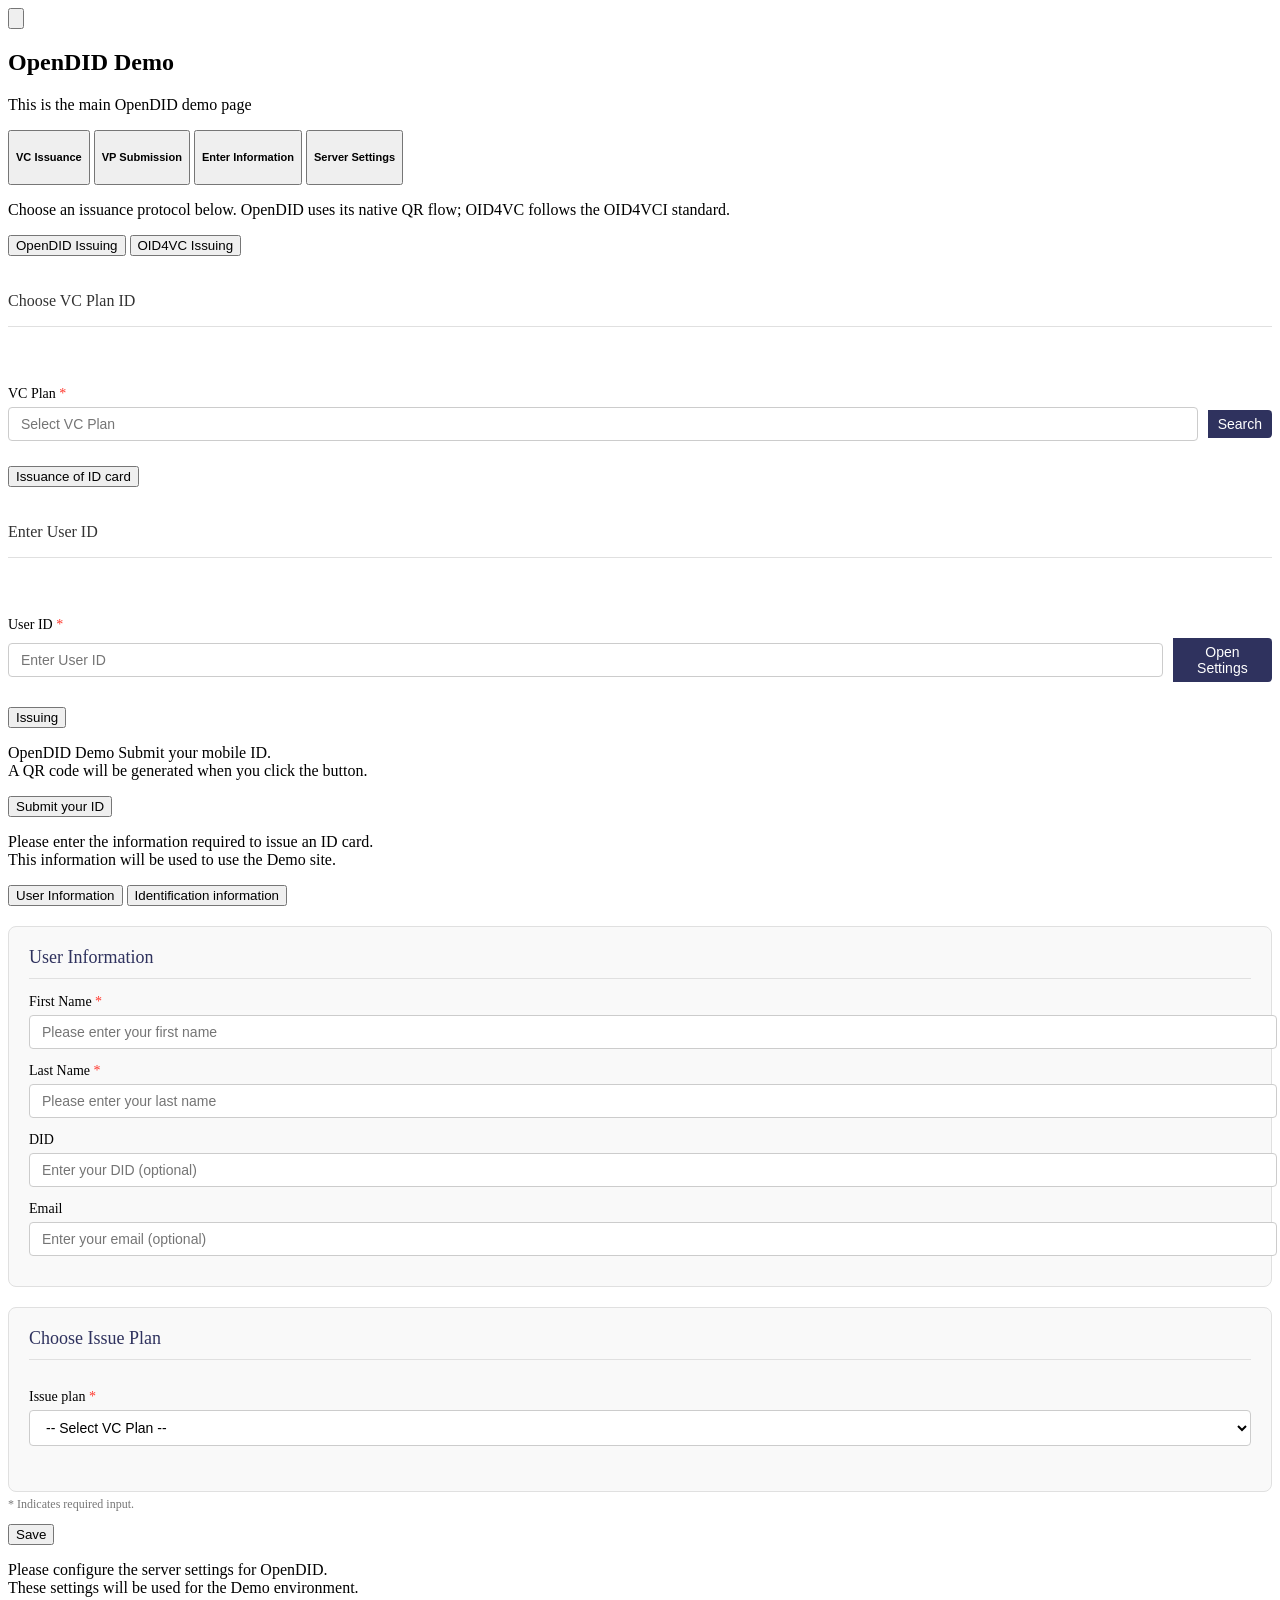
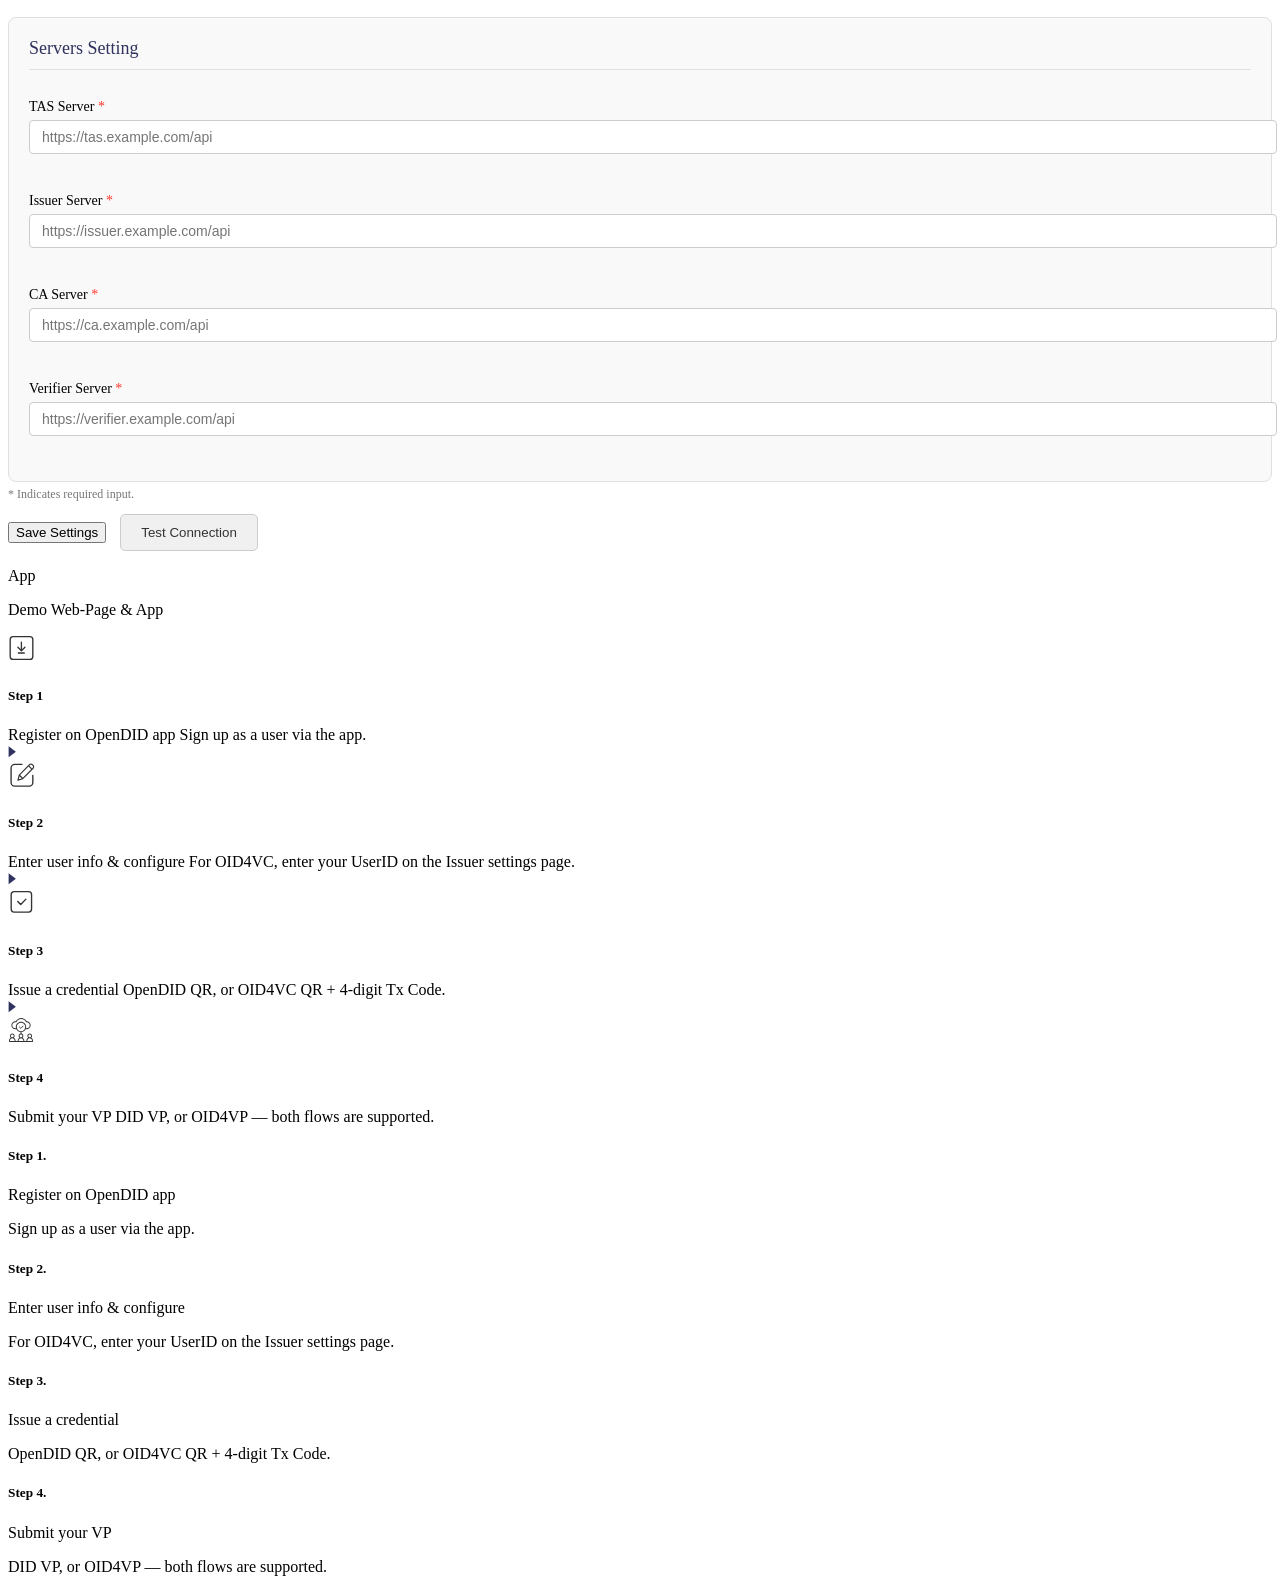
==== source/did-demo-server/src/main/resources/templates/index.html @ 98d8b8f5 "feat: apply OID4VP integration and UI updates on top of v2.0.0 Co-Authored-By: Claude Sonnet 4.6 <no" ====
<!DOCTYPE html>
<html lang="en">
<head>
  <meta charset="UTF-8" />
  <meta http-equiv="X-UA-Compatible" content="IE=edge" />
  <meta name="viewport" content="width=device-width, initial-scale=1.0" />
  <title>OpenDID Demo</title>
  <link rel="stylesheet" href="/styles/reset.css" />
  <link rel="stylesheet" href="/styles/index.css" />
  <style>
    .mt-20 {
      margin-top: 20px;
    }

    /* Style for search button next to input */
    .search-input {
      display: flex;
      width: 100%;
      align-items: center; 
    }

    .search-input input {
      flex-grow: 1;
      border-top-right-radius: 0;
      border-bottom-right-radius: 0;
      margin-right: 5px; 
    }

    .btn-search {
      padding: 6px 10px; 
      background-color: #2F325E;
      color: white;
      border: none;
      border-top-right-radius: 4px;
      border-bottom-right-radius: 4px;
      cursor: pointer;
      font-size: 14px;
      margin-left: 5px; 
      height: 90%; 
      align-self: center; 
    }

    .btn-search:hover {
      background-color: #242645;
    }

    /* Ensure proper display for the select elements */
    select {
      width: 100%;
      padding: 8px 12px;
      border: 1px solid #ccc;
      border-radius: 4px;
      background-color: white;
      font-size: 14px;
    }

    /* Search Popup Styles */
    .search-popup {
      position: fixed;
      top: 0;
      left: 0;
      width: 100%;
      height: 100%;
      background-color: rgba(0, 0, 0, 0.5);
      display: flex;
      justify-content: center;
      align-items: center;
      z-index: 1000;
    }

    .search-popup-content {
      background-color: white;
      padding: 20px;
      border-radius: 8px;
      box-shadow: 0 2px 10px rgba(0, 0, 0, 0.2);
      width: 90%;
      max-width: 400px;
      max-height: 80vh;
      overflow-y: auto;
    }

    .search-popup-content h3 {
      margin-top: 0;
      margin-bottom: 15px;
      color: #2F325E;
      font-size: 18px;
      text-align: center;
    }

    .search-input-container {
      margin-bottom: 15px;
    }

    .search-popup-input {
      width: 100%;
      padding: 8px 12px;
      border: 1px solid #ccc;
      border-radius: 4px;
      font-size: 14px;
    }

    .search-results {
      margin-bottom: 20px;
      max-height: 200px;
      overflow-y: auto;
      border: 1px solid #eee;
      border-radius: 4px;
      padding: 10px;
    }

    .search-option {
      padding: 8px;
      cursor: pointer;
      display: flex;
      align-items: center;
      border-bottom: 1px solid #eee;
    }

    .search-option:last-child {
      border-bottom: none;
    }

    .search-option:hover {
      background-color: #f5f5f5;
    }

    .search-option input[type="radio"] {
      margin-right: 10px;
      width: 14px;
      height: 14px;
      cursor: pointer;
      accent-color: #2F325E;
    }

    .search-option label {
      cursor: pointer;
      font-size: 14px;
      flex: 1;
    }

    .search-popup-buttons {
      display: flex;
      justify-content: flex-end;
      gap: 10px;
    }

    .icon-server {
      background-image: url("data:image/svg+xml,%3Csvg xmlns='http://www.w3.org/2000/svg' viewBox='0 0 24 24' fill='none' stroke='%232F325E' stroke-width='2' stroke-linecap='round' stroke-linejoin='round'%3E%3Crect x='2' y='2' width='20' height='8' rx='2' ry='2'%3E%3C/rect%3E%3Crect x='2' y='14' width='20' height='8' rx='2' ry='2'%3E%3C/rect%3E%3Cline x1='6' y1='6' x2='6.01' y2='6'%3E%3C/line%3E%3Cline x1='6' y1='18' x2='6.01' y2='18'%3E%3C/line%3E%3C/svg%3E");
      background-repeat: no-repeat;
      background-position: center;
      background-size: 60%;
    }

    .btn-secondary {
      background-color: #f0f0f0;
      color: #333;
      border: 1px solid #ccc;
      padding: 10px 20px;
      border-radius: 5px;
      cursor: pointer;
      font-weight: 500;
      transition: background-color 0.3s;
      margin-left: 10px;
    }

    .btn-secondary:hover {
      background-color: #e0e0e0;
    }
    
    /* Loading indicator styles */
    .loading-overlay {
      position: fixed;
      top: 0;
      left: 0;
      width: 100%;
      height: 100%;
      background-color: rgba(255, 255, 255, 0.8);
      display: flex;
      justify-content: center;
      align-items: center;
      z-index: 2000;
    }
    
    .spinner {
      width: 50px;
      height: 50px;
      border: 5px solid #f3f3f3;
      border-top: 5px solid #2F325E;
      border-radius: 50%;
      animation: spin 1s linear infinite;
    }
    
    @keyframes spin {
      0% { transform: rotate(0deg); }
      100% { transform: rotate(360deg); }
    }

    /* 동적 폼 스타일 개선 */
    .credential-form-container {
      border: 1px solid #e0e0e0;
      border-radius: 8px;
      padding: 20px;
      margin-top: 20px;
      background-color: #f9f9f9;
    }

    .credential-section-title {
      font-size: 18px;
      font-weight: 500;
      color: #2F325E;
      margin-bottom: 15px;
      padding-bottom: 10px;
      border-bottom: 1px solid #e0e0e0;
    }

    .identification-form {
      margin-top: 15px;
    }

    .input-group {
      display: flex;
      flex-direction: column;
      gap: 15px;
      margin-bottom: 15px;
    }

    /* 미디어 쿼리 삭제 또는 비활성화 */
    @media screen and (min-width: 768px) {
      /* 이 부분을 제거하거나 아래와 같이 변경 */
      .input-group {
        grid-template-columns: 1fr;  /* 단일 열로 유지 */
      }
    }

    .input {
      margin-bottom: 10px;
    }

    .input p {
      font-size: 14px;
      margin-bottom: 5px;
      font-weight: 500;
    }

    .input input,
    .input select {
      width: 100%;
      padding: 8px 12px;
      border: 1px solid #ccc;
      border-radius: 4px;
      font-size: 14px;
      background-color: white;
    }

    /* Protocol badge */
    .protocol-badge {
      display: inline-block;
      padding: 2px 8px;
      border-radius: 10px;
      font-size: 11px;
      font-weight: 600;
      margin-left: 8px;
      vertical-align: middle;
    }

    .protocol-badge.did-vp {
      background-color: #e8f5e9;
      color: #2e7d32;
    }

    .protocol-badge.oid4vp {
      background-color: #e3f2fd;
      color: #1565c0;
    }

    /* Policy selection modal */
    .policy-modal-overlay {
      position: fixed;
      top: 0; left: 0; right: 0; bottom: 0;
      background: rgba(0,0,0,0.5);
      z-index: 1000;
      display: flex;
      justify-content: center;
      align-items: center;
    }

    .policy-modal {
      background: #fff;
      border-radius: 12px;
      box-shadow: 0 4px 20px rgba(0,0,0,0.12);
      overflow: hidden;
      max-width: 420px;
      width: 90%;
    }

    .policy-modal-header {
      padding: 20px 20px 16px;
      border-bottom: 1px solid #f0f0f0;
    }

    .policy-modal-header h3 {
      font-size: 16px;
      color: #1a1a2e;
      margin: 0;
    }

    .policy-modal-header p {
      font-size: 13px;
      color: #888;
      margin-top: 4px;
    }

    .policy-modal-body {
      padding: 12px 16px;
      max-height: 300px;
      overflow-y: auto;
    }

    .policy-modal-footer {
      padding: 12px 16px;
      border-top: 1px solid #f0f0f0;
      display: flex;
      gap: 8px;
      justify-content: flex-end;
    }

    /* Filter chips */
    .filter-row {
      display: flex;
      gap: 6px;
      margin-bottom: 12px;
      flex-wrap: wrap;
    }

    .filter-chip {
      padding: 4px 12px;
      border-radius: 20px;
      font-size: 12px;
      cursor: pointer;
      border: 1px solid #ddd;
      background: #fff;
      color: #666;
      transition: all 0.15s;
    }

    .filter-chip.active {
      border-color: #2F325E;
      background: #2F325E;
      color: #fff;
    }

    /* Policy item in modal */
    .policy-item {
      display: flex;
      align-items: center;
      gap: 10px;
      padding: 10px 8px;
      border-radius: 6px;
      cursor: pointer;
      transition: background 0.15s;
    }

    .policy-item:hover {
      background: #f7f7f7;
    }

    .policy-item input[type="radio"] {
      accent-color: #2F325E;
      width: 16px;
      height: 16px;
      flex-shrink: 0;
    }

    .policy-item label {
      font-size: 14px;
      color: #333;
      cursor: pointer;
      display: flex;
      align-items: center;
      flex: 1;
    }

    .policy-item .policy-name {
      flex: 1;
    }

    .color-error {
      color: #ff3b30;
    }

    .color-info {
      color: #777;
      font-size: 12px;
      margin-top: 5px;
    }

    /* 레이블과 디바이더 스타일 */
    .label {
      margin-bottom: 15px;
    }

    .label p {
      font-size: 16px;
      font-weight: 500;
      color: #333;
    }

    .divider {
      height: 1px;
      background-color: #e0e0e0;
      margin-top: 5px;
      margin-bottom: 15px;
    }
  </style>
</head>

<body>
<main>
  <section>
    <div class="wrapper">
      <div class="home-title">
        <button class="btn-gnb" onclick="handleReload()">
          <svg xmlns="http://www.w3.org/2000/svg" viewBox="0 0 24 24">
            <title>chevron-left</title>
            <path d="M15.41,16.58L10.83,12L15.41,7.41L14,6L8,12L14,18L15.41,16.58Z" />
          </svg>
        </button>
        <h1 onclick="handleReload()">OpenDID Demo</h1>
        <div id="userGreeting" class="sub-title"></div>
        <p class="sub-title">This is the main OpenDID demo page</p>
      </div>

      <div class="select-list">
        <button class="btn-select" data-ref="VC 발급">
          <div class="img-element icon-vc"></div>
          <h5>VC Issuance</h5>
        </button>
        <button class="btn-select" data-ref="VP 제출">
          <div class="img-element icon-vp"></div>
          <h5>VP Submission</h5>
        </button>
        <button class="btn-select" data-ref="정보입력">
          <div class="img-element icon-info"></div>
          <h5>Enter Information</h5>
        </button>
        <button class="btn-select" data-ref="서버설정">
          <div class="img-element icon-server"></div>
          <h5>Server Settings</h5>
        </button>
      </div>

      <div class="context">
        <!-- VC 발급 섹션 -->
        <div class="context-item" data-ref="VC 발급">
          <p class="vc-intro">
            Choose an issuance protocol below. OpenDID uses its native QR flow;
            OID4VC follows the OID4VCI standard.
          </p>

          <!-- 프로토콜 소탭 -->
          <div class="button-group vc-proto-tabs">
            <button
              type="button"
              class="btn-tab active"
              data-vc-proto="opendid"
              onclick="handleVcProtoSelection('opendid')"
            >
              OpenDID Issuing
            </button>
            <button
              type="button"
              class="btn-tab"
              data-vc-proto="oid4vc"
              onclick="handleVcProtoSelection('oid4vc')"
            >
              OID4VC Issuing
            </button>
          </div>

          <!-- 프로토콜별 절차 요약 (동적) -->
          <div class="proto-steps" id="vcProtoSteps"></div>

          <!-- OpenDID 패널 (기존 발급 흐름 유지) -->
          <div class="vc-proto-panel" data-vc-proto="opendid">
            <div class="input-group mt-20">
              <div class="label">
                <p>Choose VC Plan ID</p>
                <div class="divider"></div>
              </div>
              <div class="input">
                <p>
                  VC Plan
                  <span class="color-error">*</span>
                </p>
                <div class="search-input">
                  <input
                    id="vcPlanIssuance"
                    type="text"
                    placeholder="Select VC Plan"
                    maxlength="100"
                    required
                    readonly
                  />
                  <button class="btn-search" onclick="searchVcPlanIssuance()">Search</button>
                </div>
              </div>
            </div>
            <div class="button-group">
              <button
                id="issueForm"
                class="btn-primary"
                onclick="openVCPopup()"
              >
                Issuance of ID card
              </button>
            </div>
          </div>

          <!-- OID4VC 패널 (신규) -->
          <div class="vc-proto-panel hidden" data-vc-proto="oid4vc">
            <div class="input-group mt-20">
              <div class="label">
                <p>Enter User ID</p>
                <div class="divider"></div>
              </div>
              <div class="input">
                <p>
                  User ID
                  <span class="color-error">*</span>
                </p>
                <div class="search-input">
                  <input
                    id="oid4vcUserId"
                    type="text"
                    placeholder="Enter User ID"
                    maxlength="64"
                    required
                  />
                  <button
                    type="button"
                    class="btn-search"
                    onclick="openOID4VCIssuerSettings()"
                  >
                    Open Settings
                  </button>
                </div>
              </div>
            </div>
            <div class="button-group">
              <button
                type="button"
                id="oid4vcIssueForm"
                class="btn-primary"
                onclick="openOID4VCPopup()"
              >
                Issuing
              </button>
            </div>
          </div>
        </div>
        
        <div class="context-item" data-ref="VP 제출">
          <p>
            OpenDID Demo Submit your mobile ID.<br/>
            A QR code will be generated when you click the button.
          </p>
          <div class="button-group">
            <button class="btn-primary" onclick="openVPPopup()">
              Submit your ID
            </button>
          </div>
        </div>

        <!-- 정보입력 섹션 -->
        <div class="context-item information" data-ref="정보입력">
          <p>
            Please enter the information required to issue an ID card.
            <br class="mobile-only" />
            This information will be used to use the Demo site.
          </p>

          <div class="button-group mobile-only-flex">
            <button
              class="btn-tab active"
              data-ref="사용자정보"
              onclick="handleEnterInfo('사용자정보')"
            >
              User Information
            </button>
            <button
              class="btn-tab"
              data-ref="신분증정보"
              onclick="handleEnterInfo('신분증정보')"
            >
              Identification information
            </button>
          </div>

          <div class="information-field pc-only-flex">
            <div class="credential-form-container">
              <div class="credential-section-title">User Information</div>
              <div class="input">
                <p>
                  First Name
                  <span class="color-error">*</span>
                </p>
                <input
                  id="firstname"
                  type="text"
                  placeholder="Please enter your first name"
                  maxlength="50"
                  required
                />
              </div>
              <div class="input">
                <p>
                  Last Name
                  <span class="color-error">*</span>
                </p>
                <input
                  id="lastname"
                  type="text"
                  placeholder="Please enter your last name"
                  maxlength="50"
                  required
                />
              </div>
              <div class="input">
                <p>DID</p>
                <input
                  id="did"
                  type="text"
                  placeholder="Enter your DID (optional)"
                />
              </div>
              <div class="input">
                <p>Email</p>
                <input
                  id="email"
                  type="text"
                  placeholder="Enter your email (optional)"
                />
              </div>
            </div>
            
            <div class="credential-form-container">
              <div class="credential-section-title">Choose Issue Plan</div>
              <div class="input-group">
                <div class="input">
                  <p>
                    Issue plan
                    <span class="color-error">*</span>
                  </p>
                  <select id="vcSchema" onchange="displayIdentificationForm()">
                    <option value="">-- Select VC Plan --</option>
                  </select>
                </div>
              </div>
            </div>

            
            <div id="credentialSchemaSection" class="credential-form-container" style="display: none;">
            
            </div>

            <div id="credentialDefinitionSection" class="credential-form-container" style="display: none;">
            
            </div>
            
            <p class="color-info">* Indicates required input.</p>
          </div>

          <div class="button-group pc-only-flex">
            <button class="btn-primary" onclick="saveUserInfo()">Save</button>
          </div>
        </div>
        
        <div class="context-item information" data-ref="서버설정">
          <p>
            Please configure the server settings for OpenDID.
            <br class="mobile-only" />
            These settings will be used for the Demo environment.
          </p>

          <div class="information-field pc-only-flex">
            <div class="credential-form-container">
              <div class="credential-section-title">Servers Setting</div>
              <div class="input-group">
                <div class="input">
                  <p>
                    TAS Server
                    <span class="color-error">*</span>
                  </p>
                  <input
                    id="tasServer"
                    type="text"
                    placeholder="https://tas.example.com/api"
                    maxlength="100"
                    required
                  />
                </div>
                <div class="input">
                  <p>
                    Issuer Server
                    <span class="color-error">*</span>
                  </p>
                  <input
                    id="issuerServer"
                    type="text"
                    placeholder="https://issuer.example.com/api"
                    maxlength="100"
                    required
                  />
                </div>
                <div class="input">
                  <p>
                    CA Server
                    <span class="color-error">*</span>
                  </p>
                  <input
                    id="caServer"
                    type="text"
                    placeholder="https://ca.example.com/api"
                    maxlength="100"
                    required
                  />
                </div>
                <div class="input">
                  <p>
                    Verifier Server
                    <span class="color-error">*</span>
                  </p>
                  <input
                    id="verifierServer"
                    type="text"
                    placeholder="https://verifier.example.com/api"
                    maxlength="100"
                    required
                  />
                </div>
              </div>
            </div>
            <p class="color-info">* Indicates required input.</p>
          </div>

          <div class="button-group pc-only-flex">
            <button class="btn-primary" onclick="saveServerSettings()">Save Settings</button>
            <button class="btn-secondary" onclick="testConnection()">Test Connection</button>
          </div>
        </div>
      </div>
    </div>

    <div class="step-content">
      <div class="step">
        <div class="top">
          <div class="arrow-item">
            <p>App</p>
            <div class="arrow-img"></div>
          </div>
          <div class="arrow-item">
            <p>Demo Web-Page & App</p>
            <div class="arrow-img"></div>
          </div>
        </div>

        <div class="steps">
          <div class="step-item">
            <div class="icon-img">
              <svg
                      xmlns="http://www.w3.org/2000/svg"
                      width="27"
                      height="27"
                      viewBox="0 0 27 27"
                      fill="none"
              >
                <rect
                        x="2.17935"
                        y="1.67935"
                        width="22.6413"
                        height="22.6413"
                        rx="2.94384"
                        stroke="#333333"
                        stroke-width="1.3587"
                />
                <path
                        d="M12.9375 16.2228C13.0619 16.3472 13.2306 16.417 13.4063 16.417C13.5822 16.417 13.7509 16.3472 13.8752 16.2228L17.3906 12.7074C17.6495 12.4485 17.6495 12.0286 17.3905 11.7697C17.1316 11.5108 16.7118 11.5108 16.4528 11.7697L14.0694 14.1531L14.0694 7.08004C14.0694 6.71386 13.7725 6.41699 13.4063 6.41699C13.0402 6.41699 12.7433 6.71386 12.7433 7.08004L12.7433 14.1533L10.3598 11.7698C10.1009 11.5109 9.68108 11.5109 9.42214 11.7698C9.16324 12.0287 9.16324 12.4485 9.42214 12.7075L12.9375 16.2228Z"
                        fill="#333333"
                />
                <path
                        d="M10.332 18H16.332"
                        stroke="#333333"
                        stroke-width="1.3587"
                        stroke-linecap="round"
                />
              </svg>
            </div>
            <h5>Step 1</h5>
            <div class="text-info pc-only-flex">
              <span>Register on OpenDID app</span>
              <span>Sign up as a user via the app.</span>

            </div>
          </div>

          <div class="arrow-img">
            <svg
                    xmlns="http://www.w3.org/2000/svg"
                    width="8"
                    height="12"
                    viewBox="0 0 8 12"
                    fill="none"
            >
              <path
                      d="M7.87683 5.78927L0.630454 11.2241L0.630454 0.354492L7.87683 5.78927Z"
                      fill="#2F325E"
              />
            </svg>
          </div>

          <div class="step-item">
            <div class="icon-img">
              <svg
                      xmlns="http://www.w3.org/2000/svg"
                      width="27"
                      height="27"
                      viewBox="0 0 27 27"
                      fill="none"
              >
                <path
                        d="M24.7778 2.22915C23.7677 1.19836 22.1299 1.19836 21.1197 2.22915L10.8649 12.6933C10.7946 12.765 10.7439 12.8539 10.7174 12.9515L9.36881 17.9194C9.31335 18.1231 9.36971 18.3412 9.51611 18.4908C9.66273 18.6402 9.87648 18.6977 10.0761 18.6414L14.9446 17.2651C15.0403 17.238 15.1274 17.1862 15.1977 17.1145L25.4523 6.65015C26.4609 5.61868 26.4609 3.94889 25.4523 2.91741L24.7778 2.22915ZM12.1173 13.0745L20.5101 4.51022L23.2169 7.2722L14.8238 15.8365L12.1173 13.0745ZM11.5766 14.1816L13.7391 16.3885L10.7479 17.2341L11.5766 14.1816ZM24.6395 5.82076L24.0299 6.4428L21.3229 3.68059L21.9328 3.05854C22.4939 2.48598 23.4037 2.48598 23.9648 3.05854L24.6395 3.74681C25.1997 4.32005 25.1997 5.24774 24.6395 5.82076Z"
                        fill="#333333"
                />
                <path
                        d="M13.9523 2.43652H6.70589C4.70486 2.43652 3.0827 4.05868 3.0827 6.05971V20.5525C3.0827 22.5535 4.70486 24.1757 6.70589 24.1757H21.1986C23.1997 24.1757 24.8218 22.5535 24.8218 20.5525V13.3061"
                        stroke="#333333"
                        stroke-width="1.3587"
                        stroke-linecap="round"
                />
              </svg>
            </div>
            <h5>Step 2</h5>
            <div class="text-info pc-only-flex">
              <span>Enter user info &amp; configure</span>
              <span>For OID4VC, enter your UserID on the Issuer settings page.</span>
            </div>
          </div>

          <div class="arrow-img">
            <svg
                    xmlns="http://www.w3.org/2000/svg"
                    width="8"
                    height="12"
                    viewBox="0 0 8 12"
                    fill="none"
            >
              <path
                      d="M7.87683 5.78927L0.630454 11.2241L0.630454 0.354492L7.87683 5.78927Z"
                      fill="#2F325E"
              />
            </svg>
          </div>

          <div class="step-item">
            <div class="icon-img">
              <svg
                      xmlns="http://www.w3.org/2000/svg"
                      width="27"
                      height="27"
                      viewBox="0 0 27 27"
                      fill="none"
              >
                <rect
                        x="3.17935"
                        y="2.67935"
                        width="20.3804"
                        height="20.3804"
                        rx="2.94384"
                        stroke="#333333"
                        stroke-width="1.3587"
                />
                <path
                        d="M9.74634 12.4168L12.7498 15.5871L17.8985 10.1523"
                        stroke="#333333"
                        stroke-width="1.3587"
                        stroke-linecap="round"
                        stroke-linejoin="round"
                />
              </svg>
            </div>
            <h5>Step 3</h5>
            <div class="text-info pc-only-flex">
              <span>Issue a credential</span>
              <span>OpenDID QR, or OID4VC QR + 4-digit Tx Code.</span>
            </div>
          </div>

          <div class="arrow-img">
            <svg
                    xmlns="http://www.w3.org/2000/svg"
                    width="8"
                    height="12"
                    viewBox="0 0 8 12"
                    fill="none"
            >
              <path
                      d="M7.87683 5.78927L0.630454 11.2241L0.630454 0.354492L7.87683 5.78927Z"
                      fill="#2F325E"
              />
            </svg>
          </div>
          <div class="step-item">
            <div class="icon-img">
              <svg
                      xmlns="http://www.w3.org/2000/svg"
                      width="27"
                      height="27"
                      viewBox="0 0 27 27"
                      fill="none"
              >
                <path
                        d="M23.2308 20.6723C23.7368 20.2406 24.0587 19.599 24.0587 18.8833C24.0587 17.5868 23.0038 16.5319 21.7073 16.5319C20.4107 16.5319 19.3559 17.5868 19.3559 18.8833C19.3559 19.5991 19.6777 20.2406 20.1838 20.6723C19.1333 21.223 18.4145 22.3238 18.4145 23.59V24.0625H16.2927V23.5899C16.2927 22.3238 15.574 21.223 14.5235 20.6722C15.0295 20.2406 15.3514 19.599 15.3514 18.8833C15.3514 17.7472 14.5415 16.7968 13.4688 16.5789V15.0946C15.2766 14.9315 16.8193 13.8352 17.6097 12.2921H18.648C20.8529 12.2921 22.6467 10.4983 22.6467 8.29338C22.6467 6.09142 20.8684 4.30277 18.6631 4.29466C17.6153 2.28348 15.5173 1 13.2354 1C10.9534 1 8.85541 2.28348 7.8077 4.29466H7.35203C5.14712 4.29466 3.35331 6.08847 3.35331 8.29338C3.35331 10.503 5.14211 12.2921 7.35203 12.2921H8.39031C9.18067 13.8352 10.7234 14.9315 12.5312 15.0946V16.5789C11.4585 16.7968 10.6486 17.7472 10.6486 18.8833C10.6486 19.599 10.9704 20.2406 11.4765 20.6722C10.426 21.223 9.70727 22.3238 9.70727 23.5899V24.0625H7.58547V23.5899C7.58547 22.3238 6.86673 21.223 5.81622 20.6722C6.32228 20.2406 6.64412 19.599 6.64412 18.8833C6.64412 17.5867 5.5893 16.5319 4.29273 16.5319C2.99617 16.5319 1.94134 17.5867 1.94134 18.8833C1.94134 19.599 2.26314 20.2406 2.76925 20.6722C1.71873 21.223 1 22.3238 1 23.5899V24.5312C1 24.7901 1.20986 25 1.46875 25H24.5312C24.7901 25 25 24.7901 25 24.5312V23.5899C25 22.3238 24.2813 21.223 23.2308 20.6723ZM2.87884 18.8833C2.87884 18.1037 3.51311 17.4694 4.29273 17.4694C5.07236 17.4694 5.70662 18.1037 5.70662 18.8833C5.70662 19.6629 5.07236 20.2972 4.29273 20.2972C3.51311 20.2972 2.87884 19.6629 2.87884 18.8833ZM6.64797 24.0625H1.9375V23.5899C1.9375 22.2912 2.99406 21.2347 4.29273 21.2347C5.59141 21.2347 6.64797 22.2912 6.64797 23.5899V24.0625ZM7.35203 11.3546C5.6605 11.3546 4.29081 9.98505 4.29081 8.29338C4.29081 6.60541 5.66406 5.23216 7.35203 5.23216H8.09992C8.28311 5.23216 8.44952 5.12542 8.52592 4.95892C9.36836 3.12348 11.2169 1.9375 13.2354 1.9375C15.2538 1.9375 17.1023 3.12348 17.9447 4.95892C18.0212 5.12542 18.1876 5.23216 18.3708 5.23216H18.648C20.3395 5.23216 21.7092 6.6017 21.7092 8.29338C21.7092 9.98134 20.336 11.3546 18.648 11.3546H17.9791C18.1069 10.905 18.1754 10.4307 18.1754 9.9407C18.1754 7.087 15.8538 4.76533 13 4.76533C10.1463 4.76533 7.82467 7.087 7.82467 9.9407C7.82467 10.4307 7.89316 10.905 8.02098 11.3546H7.35203ZM8.76213 9.9407C8.76213 7.60394 10.6632 5.70283 13 5.70283C15.3368 5.70283 17.2379 7.60394 17.2379 9.9407C17.2379 12.2775 15.3368 14.1786 13 14.1786C10.6632 14.1786 8.76213 12.2775 8.76213 9.9407ZM11.5861 18.8833C11.5861 18.1037 12.2204 17.4694 13 17.4694C13.7796 17.4694 14.4139 18.1037 14.4139 18.8833C14.4139 19.6629 13.7796 20.2972 13 20.2972C12.2204 20.2972 11.5861 19.6629 11.5861 18.8833ZM10.6448 23.5899C10.6448 22.2912 11.7013 21.2347 13 21.2347C14.2987 21.2347 15.3552 22.2912 15.3552 23.5899V24.0625H10.6448V23.5899ZM20.2934 18.8833C20.2934 18.1037 20.9276 17.4694 21.7073 17.4694C22.4869 17.4694 23.1212 18.1037 23.1212 18.8833C23.1212 19.6629 22.4869 20.2972 21.7073 20.2972C20.9276 20.2972 20.2934 19.6629 20.2934 18.8833ZM24.0625 24.0625H19.352V23.5899C19.352 22.2912 20.4086 21.2347 21.7073 21.2347C23.0059 21.2347 24.0625 22.2912 24.0625 23.5899V24.0625Z"
                        fill="#333333"
                />
                <path
                        d="M11.4095 9.93868L12.8732 11.3769L15.115 9.07461"
                        stroke="#333333"
                        stroke-width="0.905797"
                        stroke-linecap="round"
                        stroke-linejoin="round"
                />
              </svg>
            </div>
            <h5>Step 4</h5>
            <div class="text-info pc-only-flex">
              <span>Submit your VP</span>
              <span>DID VP, or OID4VP — both flows are supported.</span>
            </div>
          </div>
        </div>
      </div>

      <div class="text mobile-only-flex">
        <div class="text-item">
          <h5>Step 1.</h5>
          <p>Register on OpenDID app</p>
          <p>Sign up as a user via the app.</p>
        </div>
        <div class="text-item">
          <h5>Step 2.</h5>
          <p>Enter user info &amp; configure</p>
          <p>For OID4VC, enter your UserID on the Issuer settings page.</p>
        </div>
        <div class="text-item">
          <h5>Step 3.</h5>
          <p>Issue a credential</p>
          <p>OpenDID QR, or OID4VC QR + 4-digit Tx Code.</p>
        </div>
        <div class="text-item">
          <h5>Step 4.</h5>
          <p>Submit your VP</p>
          <p>DID VP, or OID4VP — both flows are supported.</p>
        </div>
      </div>
    </div>
  </section>
</main>

<div id="PopupArea"></div>

<!-- Policy Selection Modal (TO-BE B: filter chips + badges) -->
<div id="policyModal" class="policy-modal-overlay" style="display: none;">
  <div class="policy-modal">
    <div class="policy-modal-header">
      <h3>Select Policy</h3>
      <p>Choose a verification policy to proceed.</p>
    </div>
    <div class="policy-modal-body">
      <div class="filter-row" id="policyFilterRow">
        <button class="filter-chip active" onclick="filterPolicies(this, 'all')">All</button>
      </div>
      <div id="policyList"></div>
      <div id="policyEmptyMsg" style="display:none; text-align:center; color:#999; padding:20px; font-size:13px;">
        No policies available.
      </div>
    </div>
    <div class="policy-modal-footer">
      <button class="btn-secondary" onclick="closePolicyModal()">Cancel</button>
      <button class="btn-primary" onclick="confirmPolicySelection()">Select</button>
    </div>
  </div>
</div>

<div id="loadingOverlay" class="loading-overlay" style="display: none;">
  <div class="spinner"></div>
</div>

<script src="/scripts/index.js"></script>

</body>
</html>
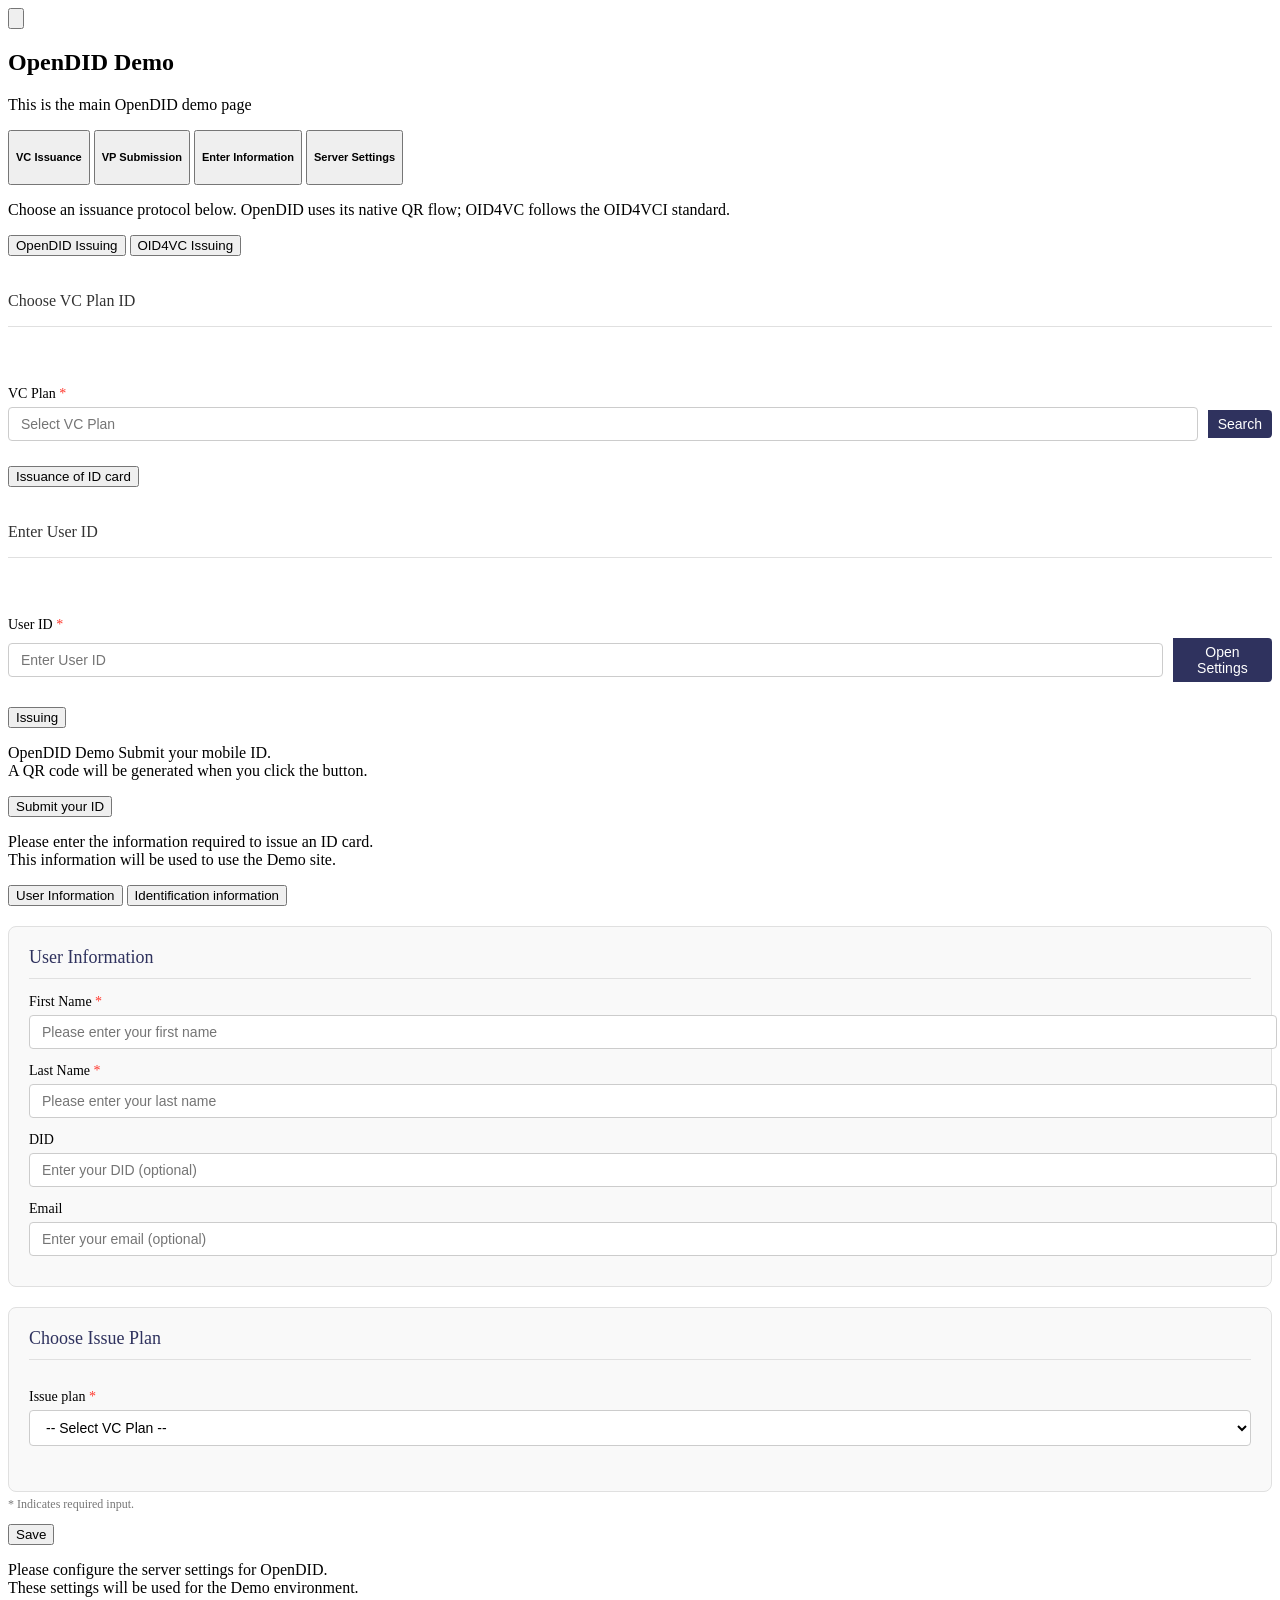
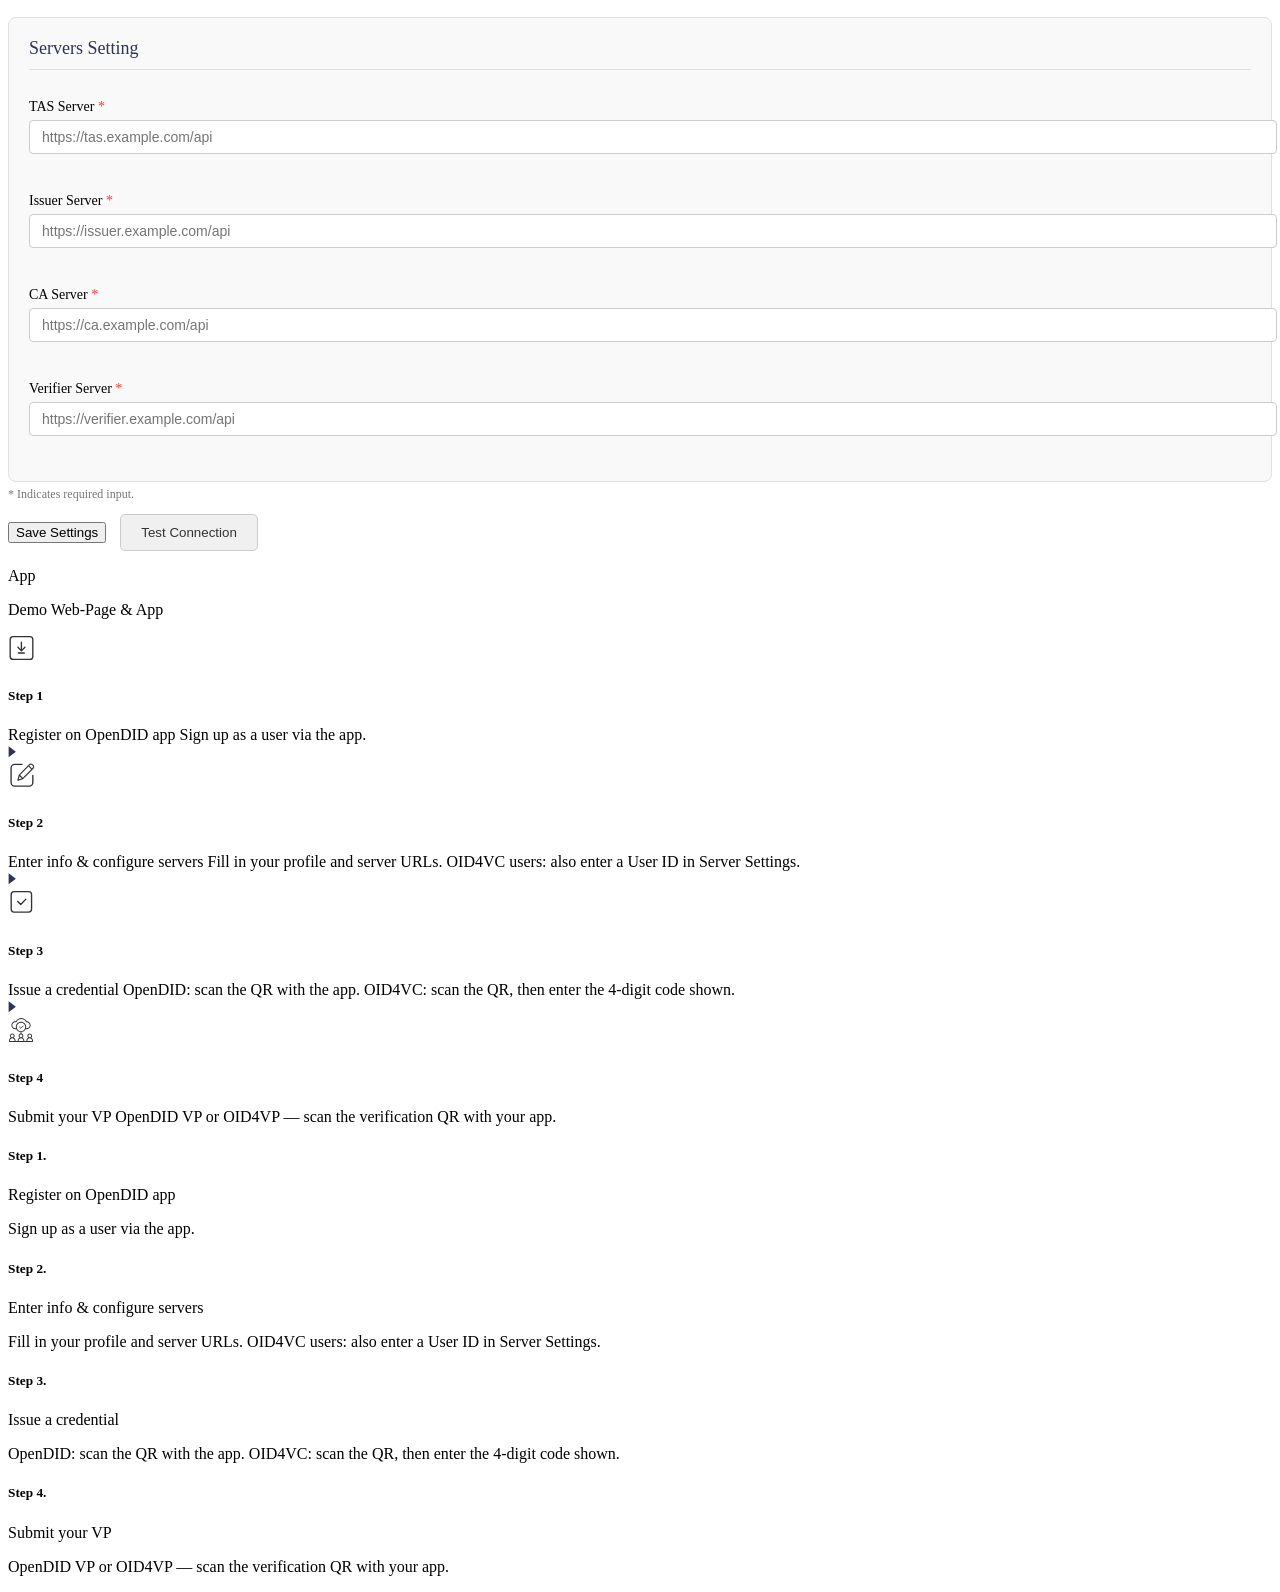
==== commit 51552a0c: "docs: clarify Step 2-4 descriptions for dual-protocol flows - Step 2: mention both OpenDID and OID4V" ====
--- a/source/did-demo-server/src/main/resources/templates/index.html
+++ b/source/did-demo-server/src/main/resources/templates/index.html
@@ -841,8 +841,8 @@
             </div>
             <h5>Step 2</h5>
             <div class="text-info pc-only-flex">
-              <span>Enter user info &amp; configure</span>
-              <span>For OID4VC, enter your UserID on the Issuer settings page.</span>
+              <span>Enter info &amp; configure servers</span>
+              <span>Fill in your profile and server URLs. OID4VC users: also enter a User ID in Server Settings.</span>
             </div>
           </div>
 
@@ -891,7 +891,7 @@
             <h5>Step 3</h5>
             <div class="text-info pc-only-flex">
               <span>Issue a credential</span>
-              <span>OpenDID QR, or OID4VC QR + 4-digit Tx Code.</span>
+              <span>OpenDID: scan the QR with the app. OID4VC: scan the QR, then enter the 4-digit code shown.</span>
             </div>
           </div>
 
@@ -934,7 +934,7 @@
             <h5>Step 4</h5>
             <div class="text-info pc-only-flex">
               <span>Submit your VP</span>
-              <span>DID VP, or OID4VP — both flows are supported.</span>
+              <span>OpenDID VP or OID4VP — scan the verification QR with your app.</span>
             </div>
           </div>
         </div>
@@ -948,18 +948,18 @@
         </div>
         <div class="text-item">
           <h5>Step 2.</h5>
-          <p>Enter user info &amp; configure</p>
-          <p>For OID4VC, enter your UserID on the Issuer settings page.</p>
+          <p>Enter info &amp; configure servers</p>
+          <p>Fill in your profile and server URLs. OID4VC users: also enter a User ID in Server Settings.</p>
         </div>
         <div class="text-item">
           <h5>Step 3.</h5>
           <p>Issue a credential</p>
-          <p>OpenDID QR, or OID4VC QR + 4-digit Tx Code.</p>
+          <p>OpenDID: scan the QR with the app. OID4VC: scan the QR, then enter the 4-digit code shown.</p>
         </div>
         <div class="text-item">
           <h5>Step 4.</h5>
           <p>Submit your VP</p>
-          <p>DID VP, or OID4VP — both flows are supported.</p>
+          <p>OpenDID VP or OID4VP — scan the verification QR with your app.</p>
         </div>
       </div>
     </div>
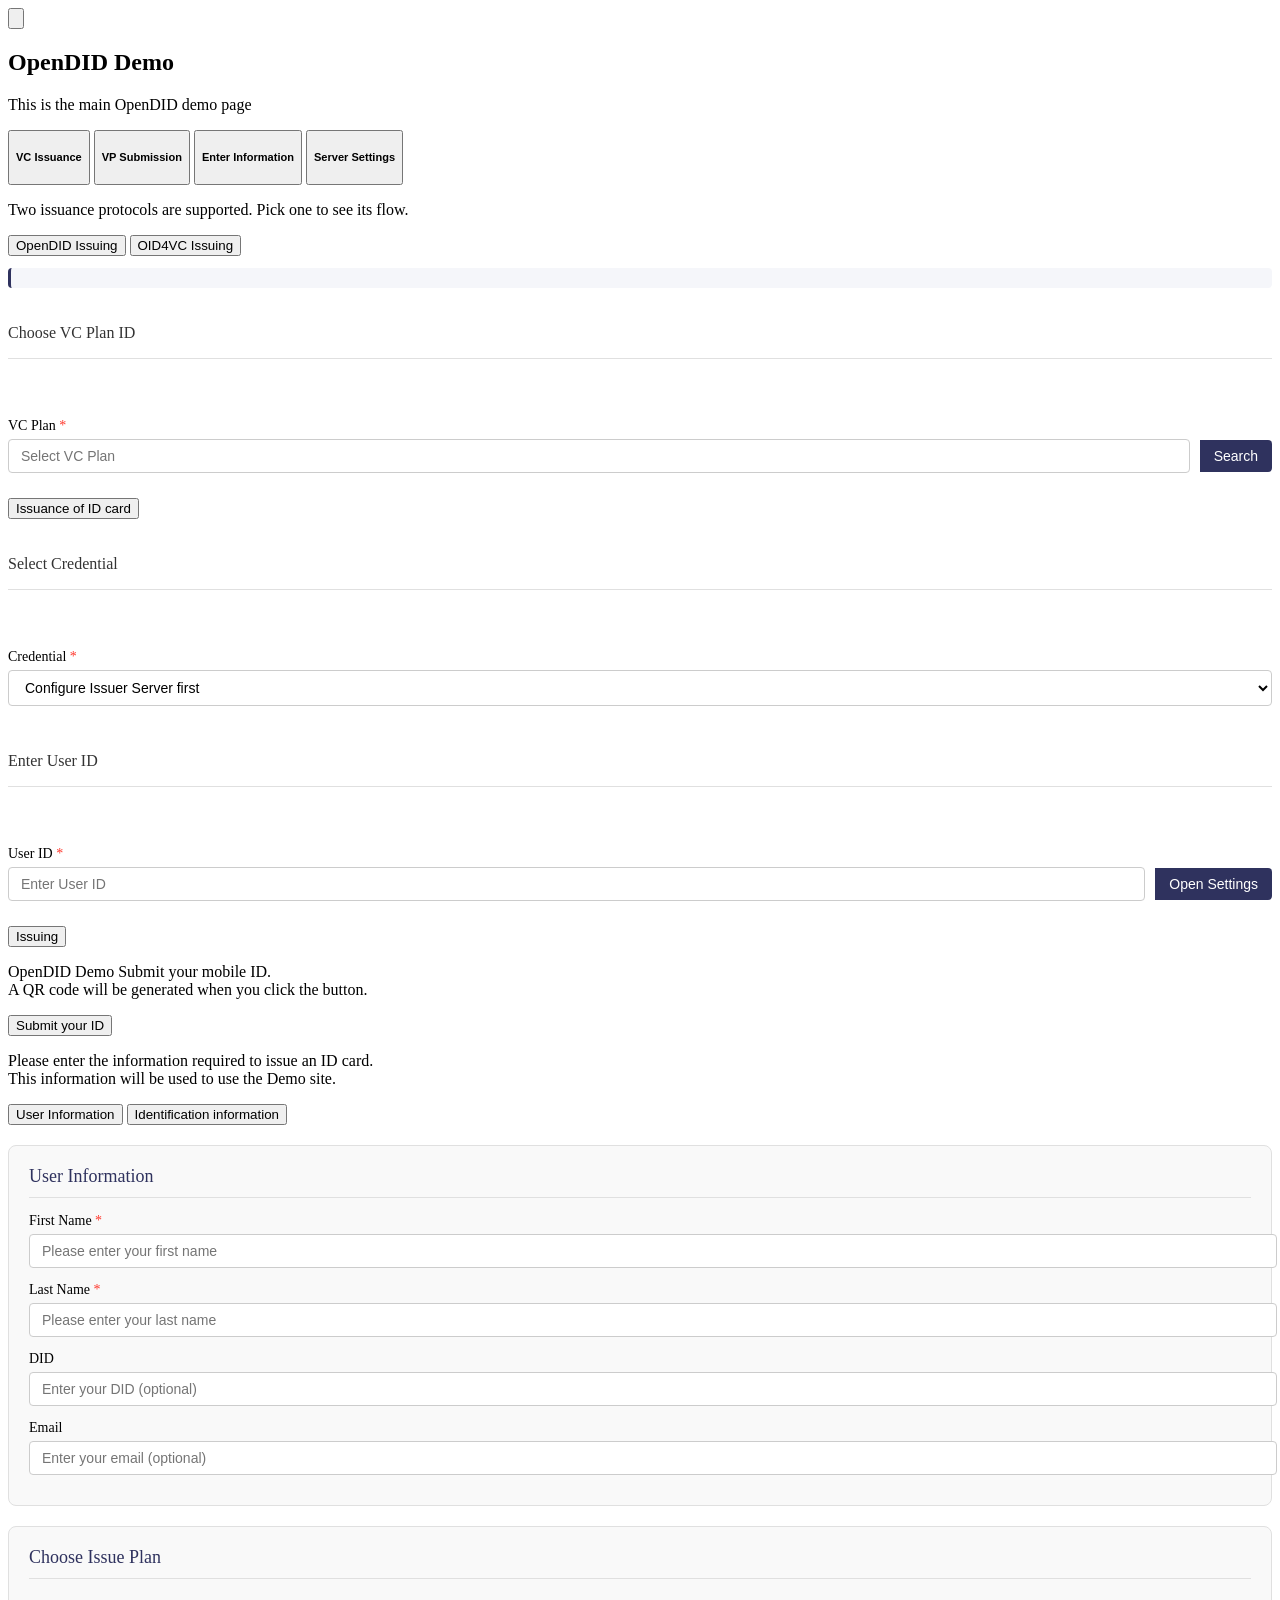
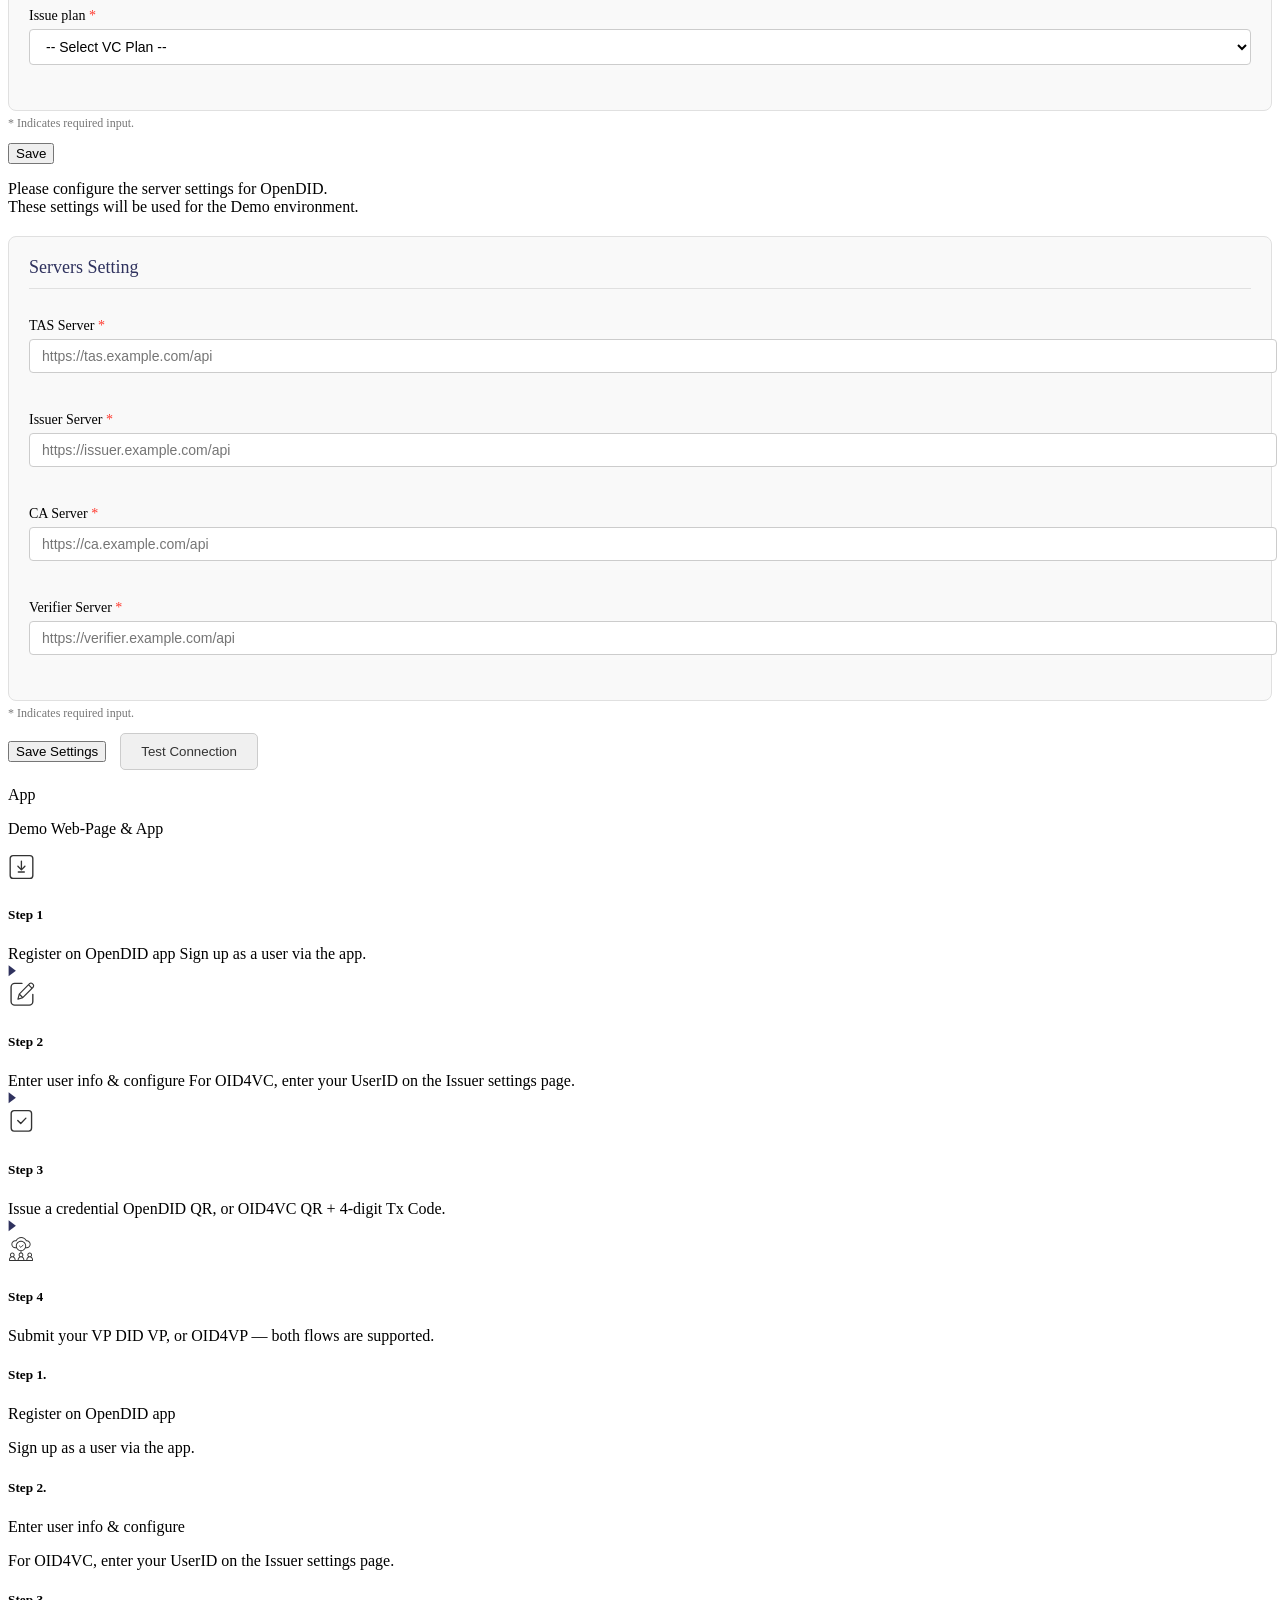
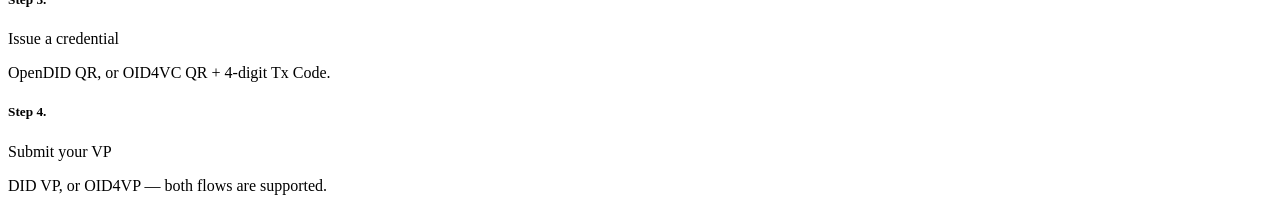
==== commit 2b31de54: "feat: add OID4VC issuance demo flow and OID4VP confirm claim display - OID4VCController/DemoServiceI" ====
--- a/source/did-demo-server/src/main/resources/templates/index.html
+++ b/source/did-demo-server/src/main/resources/templates/index.html
@@ -4,7 +4,7 @@
   <meta charset="UTF-8" />
   <meta http-equiv="X-UA-Compatible" content="IE=edge" />
   <meta name="viewport" content="width=device-width, initial-scale=1.0" />
-  <title>OpenDID Demo</title>
+  <title>OpenDID Demo'S</title>
   <link rel="stylesheet" href="/styles/reset.css" />
   <link rel="stylesheet" href="/styles/index.css" />
   <style>
@@ -27,7 +27,7 @@
     }
 
     .btn-search {
-      padding: 6px 10px; 
+      padding: 8px 14px;
       background-color: #2F325E;
       color: white;
       border: none;
@@ -35,9 +35,10 @@
       border-bottom-right-radius: 4px;
       cursor: pointer;
       font-size: 14px;
-      margin-left: 5px; 
-      height: 90%; 
-      align-self: center; 
+      margin-left: 5px;
+      align-self: center;
+      white-space: nowrap;
+      flex-shrink: 0;
     }
 
     .btn-search:hover {
@@ -250,6 +251,23 @@
       border-radius: 4px;
       font-size: 14px;
       background-color: white;
+    }
+
+    /* Selected protocol one-line description */
+    .vc-proto-desc {
+      margin: 12px 0 8px;
+      padding: 10px 14px;
+      background: #f5f6fa;
+      border-left: 3px solid #2F325E;
+      border-radius: 4px;
+      font-size: 13px;
+      color: #444;
+      line-height: 1.5;
+    }
+
+    .vc-proto-desc strong {
+      color: #2F325E;
+      font-weight: 600;
     }
 
     /* Protocol badge */
@@ -453,8 +471,7 @@
         <!-- VC 발급 섹션 -->
         <div class="context-item" data-ref="VC 발급">
           <p class="vc-intro">
-            Choose an issuance protocol below. OpenDID uses its native QR flow;
-            OID4VC follows the OID4VCI standard.
+            Two issuance protocols are supported. Pick one to see its flow.
           </p>
 
           <!-- 프로토콜 소탭 -->
@@ -477,6 +494,9 @@
             </button>
           </div>
 
+          <!-- 선택된 프로토콜 한 줄 설명 (동적) -->
+          <div class="vc-proto-desc" id="vcProtoDesc"></div>
+
           <!-- 프로토콜별 절차 요약 (동적) -->
           <div class="proto-steps" id="vcProtoSteps"></div>
 
@@ -518,6 +538,21 @@
 
           <!-- OID4VC 패널 (신규) -->
           <div class="vc-proto-panel hidden" data-vc-proto="oid4vc">
+            <div class="input-group mt-20">
+              <div class="label">
+                <p>Select Credential</p>
+                <div class="divider"></div>
+              </div>
+              <div class="input">
+                <p>
+                  Credential
+                  <span class="color-error">*</span>
+                </p>
+                <select id="oid4vcCredentialId" class="select-input">
+                  <option value="">Configure Issuer Server first</option>
+                </select>
+              </div>
+            </div>
             <div class="input-group mt-20">
               <div class="label">
                 <p>Enter User ID</p>
@@ -841,8 +876,8 @@
             </div>
             <h5>Step 2</h5>
             <div class="text-info pc-only-flex">
-              <span>Enter info &amp; configure servers</span>
-              <span>Fill in your profile and server URLs. OID4VC users: also enter a User ID in Server Settings.</span>
+              <span>Enter user info &amp; configure</span>
+              <span>For OID4VC, enter your UserID on the Issuer settings page.</span>
             </div>
           </div>
 
@@ -891,7 +926,7 @@
             <h5>Step 3</h5>
             <div class="text-info pc-only-flex">
               <span>Issue a credential</span>
-              <span>OpenDID: scan the QR with the app. OID4VC: scan the QR, then enter the 4-digit code shown.</span>
+              <span>OpenDID QR, or OID4VC QR + 4-digit Tx Code.</span>
             </div>
           </div>
 
@@ -934,7 +969,7 @@
             <h5>Step 4</h5>
             <div class="text-info pc-only-flex">
               <span>Submit your VP</span>
-              <span>OpenDID VP or OID4VP — scan the verification QR with your app.</span>
+              <span>DID VP, or OID4VP — both flows are supported.</span>
             </div>
           </div>
         </div>
@@ -948,18 +983,18 @@
         </div>
         <div class="text-item">
           <h5>Step 2.</h5>
-          <p>Enter info &amp; configure servers</p>
-          <p>Fill in your profile and server URLs. OID4VC users: also enter a User ID in Server Settings.</p>
+          <p>Enter user info &amp; configure</p>
+          <p>For OID4VC, enter your UserID on the Issuer settings page.</p>
         </div>
         <div class="text-item">
           <h5>Step 3.</h5>
           <p>Issue a credential</p>
-          <p>OpenDID: scan the QR with the app. OID4VC: scan the QR, then enter the 4-digit code shown.</p>
+          <p>OpenDID QR, or OID4VC QR + 4-digit Tx Code.</p>
         </div>
         <div class="text-item">
           <h5>Step 4.</h5>
           <p>Submit your VP</p>
-          <p>OpenDID VP or OID4VP — scan the verification QR with your app.</p>
+          <p>DID VP, or OID4VP — both flows are supported.</p>
         </div>
       </div>
     </div>
